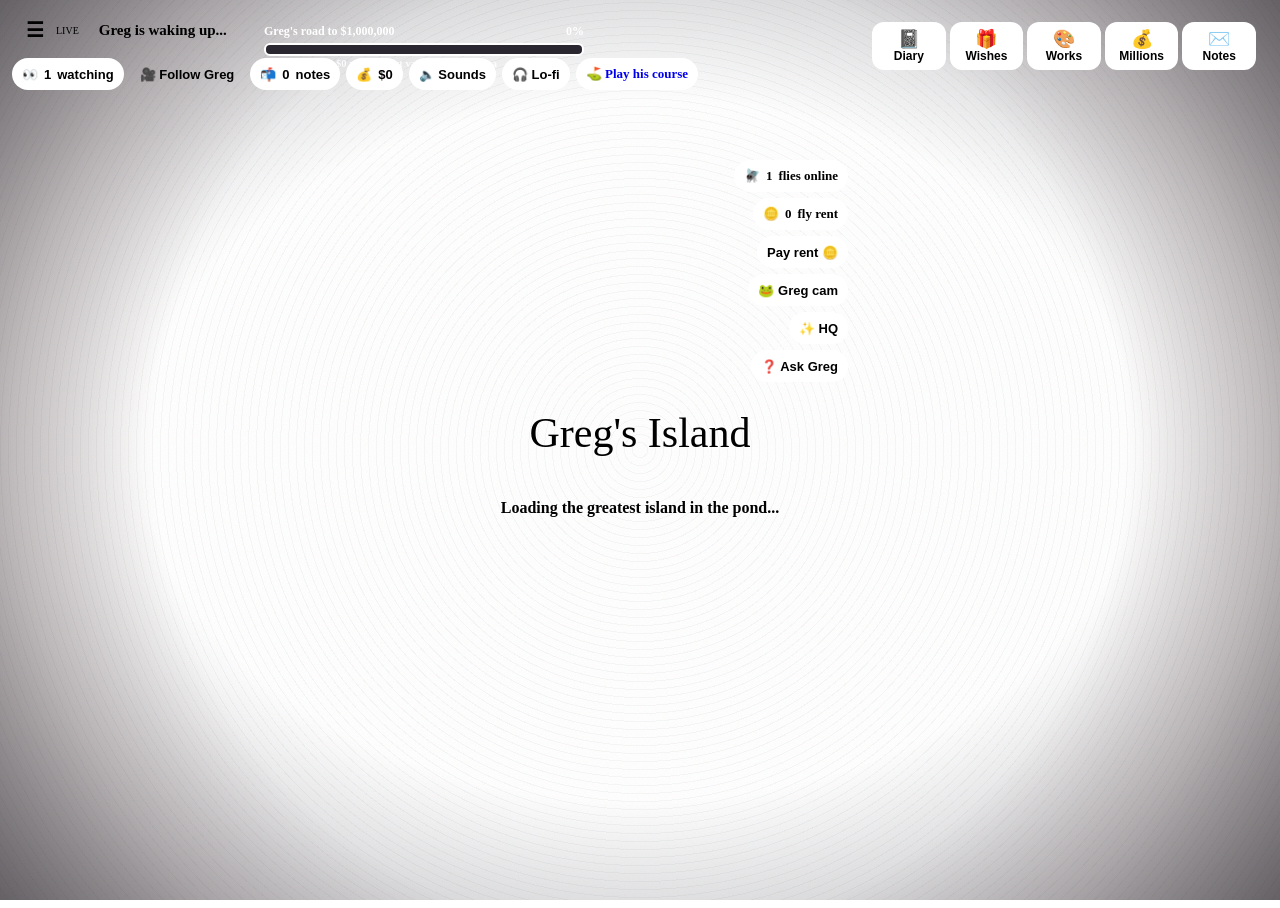
==== fun/index.html @ 67455125 "Greg's world: source moved here (3D world, brain, edge functions), deploy to gregthefrog.fun Co-Auth" ====
<!doctype html>
<html lang="en">
<head>
<meta charset="utf-8">
<meta name="viewport" content="width=device-width,initial-scale=1,viewport-fit=cover,maximum-scale=1">
<title>Greg the Frog, live on Freg Island</title>
<meta name="description" content="Watch Greg the frog live on his 3D comic island. Everyone sees the same Greg in real time.">
<meta name="theme-color" content="#8fe3e6">
<link rel="canonical" href="https://gregthefrog.fun/">
<meta property="og:title" content="Greg the Frog, live"><meta property="og:description" content="Greg is a frog living on Freg Island. Golf, piano, big dreams. Fly in as a fly and watch him live.">
<meta property="og:url" content="https://gregthefrog.fun/"><meta property="og:type" content="website"><meta property="og:image" content="https://gregthefrog.fun/assets/og-greg.jpg"><meta name="twitter:image" content="https://gregthefrog.fun/assets/og-greg.jpg"><meta property="og:image:width" content="1200"><meta property="og:image:height" content="630">
<meta name="twitter:card" content="summary_large_image"><meta name="twitter:site" content="@gregthefrogfun"><meta name="twitter:creator" content="@gregthefrogfun">
<link rel="icon" href="data:image/svg+xml,%3Csvg xmlns='http://www.w3.org/2000/svg' viewBox='0 0 100 100'%3E%3Ctext y='.9em' font-size='90'%3E🐸%3C/text%3E%3C/svg%3E">
<link rel="preconnect" href="https://fonts.googleapis.com"><link rel="preconnect" href="https://fonts.gstatic.com" crossorigin>
<link href="https://fonts.googleapis.com/css2?family=Bangers&family=Nunito:wght@600;800;900&display=swap" rel="stylesheet">
<link rel="stylesheet" href="/comic.css">
<script type="importmap">{"imports":{"three":"https://cdn.jsdelivr.net/npm/three@0.170.0/build/three.module.js","three/addons/":"https://cdn.jsdelivr.net/npm/three@0.170.0/examples/jsm/"}}</script>
<style>
  html, body { height: 100%; overflow: hidden; overscroll-behavior: none; }
  #c { position: fixed; inset: 0; width: 100%; height: 100%; display: block; touch-action: none; }
  .top { position: fixed; left: 0; right: 0; top: 0; padding: max(10px, env(safe-area-inset-top)) 12px 0; display: flex; flex-direction: column; gap: 8px; pointer-events: none; z-index: 5; }
  .top > * { pointer-events: auto; }
  .status { display: flex; align-items: center; gap: 10px; padding: 8px 12px; background: var(--paper2); max-width: 640px; }
  .status .txt { font-weight: 900; font-size: 15px; line-height: 1.25; flex: 1; min-width: 0; }
  .chips { display: flex; gap: 6px; overflow-x: auto; scrollbar-width: none; padding-bottom: 4px; }
  .chips::-webkit-scrollbar { display: none; }
  .chip { flex: none; display: inline-flex; align-items: center; gap: 6px; height: 32px; padding: 0 10px; background: #fff; border: 2.5px solid var(--ink); border-radius: 999px; box-shadow: 2px 2px 0 var(--ink); font-size: 13px; font-weight: 900; cursor: pointer; white-space: nowrap; }
  .chip[aria-pressed="true"] { background: var(--lime); }
  .needs { display: grid; grid-template-columns: repeat(5, minmax(0, 1fr)); gap: 6px; padding: 8px 10px; max-width: 640px; }
  .need { font-size: 10.5px; font-weight: 900; text-transform: uppercase; letter-spacing: .03em; }
  .bar { height: 9px; border: 2px solid var(--ink); border-radius: 6px; background: #fff; overflow: hidden; margin-top: 3px; }
  .bar i { display: block; height: 100%; background: var(--frog); transition: width .6s ease; }
  .bar i.low { background: var(--red); } .bar i.mid { background: var(--orange); }
  #say { position: fixed; z-index: 4; transform: translate(-50%, -100%); width: max-content; max-width: min(250px, 66vw); font-size: 14px; pointer-events: none; transition: opacity .3s; }
  #say.hide { opacity: 0; }
  /* bottom sheet */
  .sheet { position: fixed; left: 0; right: 0; bottom: 0; z-index: 6; display: flex; flex-direction: column; max-height: 72dvh; transform: translateY(calc(100% - 82px - env(safe-area-inset-bottom))); transition: transform .32s cubic-bezier(.2,.8,.2,1); border-radius: 18px 18px 0 0; border-bottom: 0; }
  .sheet.open { transform: translateY(0); }
  .tabs { display: flex; gap: 4px; padding: 6px 8px 8px; border-bottom: 3px solid var(--ink); background: var(--paper); }
  .sheet .body { padding-bottom: calc(20px + env(safe-area-inset-bottom)); }
  .tab { flex: 1; min-height: 48px; border: 2.5px solid var(--ink); border-radius: 12px; background: #fff; font-weight: 900; font-size: 12px; display: flex; flex-direction: column; align-items: center; justify-content: center; gap: 1px; cursor: pointer; padding: 2px; }
  .tab b { font-size: 18px; line-height: 1; }
  .tab[aria-selected="true"] { background: var(--lime); box-shadow: 2px 2px 0 var(--ink); }
  .body { overflow-y: auto; padding: 12px 14px 20px; flex: 1; -webkit-overflow-scrolling: touch; }
  @media (min-width: 900px) {
    .sheet { left: auto; right: 16px; top: 16px; bottom: 16px; width: 400px; max-height: none; transform: none; border-radius: 18px; border-bottom: 3px solid var(--ink); }
    .top { right: 432px; }
    .grab { display: none; }
  }
  .grab { width: 44px; height: 5px; border-radius: 3px; background: var(--ink); opacity: .35; margin: 6px auto 0; }
  .sec { margin: 4px 0 16px; } .sec > h3 { font-family: var(--font-head); font-size: 22px; letter-spacing: .04em; margin: 0 0 8px; font-weight: 400; }
  .entry { padding: 10px 12px; background: #fff; border: 2.5px solid var(--ink); border-radius: 12px; margin-bottom: 8px; }
  .entry .meta { display: flex; gap: 6px; align-items: center; font-size: 11px; color: var(--muted); font-weight: 800; margin-bottom: 4px; flex-wrap: wrap; }
  .entry p { margin: 0; font-weight: 700; line-height: 1.4; }
  .entry.say { background: #fff; } .entry.think { background: #f2f0ff; } .entry.opinion { background: #fff3e6; } .entry.diary { background: var(--paper); }
  .row { display: flex; align-items: center; gap: 10px; }
  .grid { display: grid; grid-template-columns: repeat(2, minmax(0, 1fr)); gap: 10px; }
  .work { background: #fff; border: 2.5px solid var(--ink); border-radius: 12px; overflow: hidden; display: flex; flex-direction: column; }
  .work img { width: 100%; aspect-ratio: 1; object-fit: cover; display: block; border-bottom: 2.5px solid var(--ink); background: var(--paper2); }
  .work .in { padding: 8px 10px; display: flex; flex-direction: column; gap: 4px; }
  .work .t { font-weight: 900; font-size: 14px; line-height: 1.2; }
  .seg { display: flex; gap: 6px; margin-bottom: 12px; }
  .seg button { flex: 1; min-height: 38px; border: 2.5px solid var(--ink); border-radius: 10px; background: #fff; font-weight: 900; font-size: 13px; cursor: pointer; }
  .seg button[aria-pressed="true"] { background: var(--orange); }
  .million { padding: 12px; background: var(--ink); color: #fff; border-radius: 14px; border: 3px solid var(--ink); }
  .million .big { font-family: var(--font-head); font-size: 40px; color: var(--lime); letter-spacing: .03em; }
  .million .track { height: 16px; border: 2.5px solid #fff; border-radius: 9px; overflow: hidden; margin: 8px 0 4px; background: #2a2730; }
  .million .track i { display: block; height: 100%; background: repeating-linear-gradient(45deg, var(--lime) 0 10px, #9ad13a 10px 20px); min-width: 6px; }
  .cards { display: grid; grid-template-columns: repeat(3, minmax(0, 1fr)); gap: 8px; }
  .card { aspect-ratio: 5/7; border: 2.5px solid var(--ink); border-radius: 10px; background: linear-gradient(160deg, #fff6c9, #ffd27a); position: relative; overflow: hidden; display: flex; flex-direction: column; justify-content: flex-end; padding: 6px; }
  .card img { position: absolute; inset: 0; width: 100%; height: 100%; object-fit: cover; }
  .card .cap { position: relative; background: rgba(255,255,255,.92); border: 2px solid var(--ink); border-radius: 7px; padding: 3px 5px; font-size: 10.5px; font-weight: 900; line-height: 1.2; }
  .card.watch { opacity: .8; border-style: dashed; }
  .pnl.up { color: #1f8a2a; } .pnl.down { color: #c0392b; }
  textarea { width: 100%; min-height: 90px; resize: vertical; border: 3px solid var(--ink); border-radius: 12px; padding: 10px 12px; font-weight: 700; background: #fff; }
  .modal { position: fixed; inset: 0; z-index: 20; display: none; align-items: flex-end; justify-content: center; background: rgba(20,18,24,.35); padding: 12px; }
  .modal.show { display: flex; } @media (min-width: 700px) { .modal { align-items: center; } }
  .modal .panel { width: min(440px, 100%); max-height: 80dvh; overflow-y: auto; padding: 16px; position: relative; animation: pop .22s cubic-bezier(.2,1.4,.4,1); }
  @keyframes pop { from { transform: scale(.85); opacity: 0; } }
  .modal h2 { font-family: var(--font-head); font-size: 32px; letter-spacing: .04em; margin: 0 0 10px; font-weight: 400; }
  .close { position: absolute; top: 8px; right: 8px; width: 40px; height: 40px; border: 2.5px solid var(--ink); border-radius: 10px; background: #fff; font-weight: 900; font-size: 18px; cursor: pointer; }
  .toast { position: fixed; left: 50%; top: 40%; transform: translateX(-50%); z-index: 30; padding: 10px 16px; display: none; font-weight: 900; }
  .toast.show { display: block; animation: pop .2s; }
  #loading { position: fixed; inset: 0; z-index: 40; display: grid; place-items: center; background: var(--sky); transition: opacity .5s; }
  #loading.done { opacity: 0; pointer-events: none; }
  #loading .h { font-size: 42px; }
  .back { text-decoration: none; }
  .empty { padding: 14px; text-align: center; color: var(--muted); font-weight: 800; }
  .wish .row { justify-content: space-between; }
  .song { display: flex; align-items: center; gap: 10px; padding: 8px; background: #fff; border: 2.5px solid var(--ink); border-radius: 12px; margin-bottom: 8px; }
  .song .play { width: 44px; height: 44px; flex: none; border-radius: 50%; border: 2.5px solid var(--ink); background: var(--lime); font-size: 16px; cursor: pointer; font-weight: 900; }
  .song img { width: 44px; height: 44px; border-radius: 8px; border: 2px solid var(--ink); object-fit: cover; }
  .disc { font-size: 11.5px; color: var(--muted); font-weight: 700; line-height: 1.4; margin-top: 8px; }
  code { font-size: 12px; }
  .meter { position: fixed; left: 50%; transform: translateX(-50%); top: calc(max(10px, env(safe-area-inset-top)) + 196px); z-index: 4; width: min(320px, 72vw); padding: 6px 10px; text-decoration: none; background: var(--ink); color: #fff; }
  .meter .mt { display: flex; justify-content: space-between; font-size: 12px; gap: 8px; } .meter .mt span { color: var(--lime); font-weight: 900; }
  .meter .mbar { height: 9px; border: 2px solid #fff; border-radius: 6px; overflow: hidden; margin: 4px 0 2px; background: #2a2730; }
  .meter .mbar i { display: block; height: 100%; width: 0.3%; min-width: 4px; background: repeating-linear-gradient(45deg, var(--lime) 0 8px, #9ad13a 8px 16px); transition: width 1.2s ease; }
  .meter .ms { font-size: 10.5px; opacity: .85; font-weight: 700; }
  @media (min-width: 900px) { .meter { left: calc(50% - 216px); top: 18px; } }
  body::after { content: ""; position: fixed; inset: 0; pointer-events: none; z-index: 3; background: radial-gradient(ellipse at center, transparent 55%, rgba(10,8,20,.35) 100%), url("data:image/svg+xml,%3Csvg xmlns='http://www.w3.org/2000/svg' width='120' height='120'%3E%3Cfilter id='n'%3E%3CfeTurbulence type='fractalNoise' baseFrequency='.9' numOctaves='2'/%3E%3C/filter%3E%3Crect width='120' height='120' filter='url(%23n)' opacity='.07'/%3E%3C/svg%3E"); }
  body.lowq::after { display: none; }
  .flyhud { position: fixed; right: 10px; top: calc(max(10px, env(safe-area-inset-top)) + 150px); z-index: 5; display: flex; flex-direction: column; align-items: flex-end; gap: 6px; }
  .flyui { position: fixed; left: 0; right: 0; bottom: calc(96px + env(safe-area-inset-bottom)); z-index: 5; pointer-events: none; display: flex; justify-content: space-between; padding: 0 16px; }
  .flyui > * { pointer-events: auto; }
  .horizon { width: 74px; height: 74px; border-radius: 50%; border: 3px solid var(--ink); background: linear-gradient(#8fe3e6 50%, #6cc04a 50%); overflow: hidden; position: relative; box-shadow: 2px 2px 0 var(--ink); }
  .horizon i { position: absolute; left: -10%; right: -10%; top: 50%; height: 3px; background: #141218; transform-origin: 50% 50%; }
  .horizon::after { content: ""; position: absolute; left: 50%; top: 50%; width: 10px; height: 10px; margin: -5px; border-radius: 50%; background: #ff5a4a; border: 2px solid #141218; }
  .alt { width: 14px; height: 74px; border: 3px solid var(--ink); border-radius: 8px; background: #fff; display: flex; align-items: flex-end; overflow: hidden; margin-left: 6px; } .alt i { display: block; width: 100%; background: var(--lime); }
  .flyui > .horizon, .flyui > .alt { align-self: flex-end; }
  .horizon.warn { border-color: #ff5a4a; animation: pulse .5s infinite; } .horizon.dead { opacity: .3; }
  .ud button { width: auto; min-width: 56px; padding: 0 10px; font-size: 14px; }
  body:not(.lowq)::before { content: ""; position: fixed; inset: 0; pointer-events: none; z-index: 3; background: radial-gradient(circle at 50% 50%, transparent 62%, rgba(40,10,10,.18) 80%, rgba(20,8,8,.45) 100%), repeating-radial-gradient(circle at 50% 50%, transparent 0 7px, rgba(0,0,0,.03) 7px 8px); }
  .joy { width: 112px; height: 112px; border-radius: 50%; background: rgba(255,255,255,.35); border: 3px solid var(--ink); display: grid; place-items: center; touch-action: none; }
  .joy .knob { width: 52px; height: 52px; border-radius: 50%; background: var(--lime); border: 3px solid var(--ink); box-shadow: 2px 2px 0 var(--ink); }
  .ud { display: flex; flex-direction: column; gap: 10px; justify-content: flex-end; }
  .ud button { width: 56px; height: 56px; border-radius: 14px; border: 3px solid var(--ink); background: #fff; box-shadow: 3px 3px 0 var(--ink); font-size: 20px; font-weight: 900; touch-action: none; }
  @media (min-width: 900px) { .flyui { right: 432px; bottom: 24px; } .flyhud { right: 432px; top: 160px; } }
  @media (hover: hover) and (pointer: fine) { .joy { opacity: .7; } }
  .rentpop { position: fixed; left: 50%; top: 45%; transform: translate(-50%, 0); z-index: 6; font-weight: 900; font-size: 22px; color: #141218; background: var(--lime); border: 3px solid var(--ink); border-radius: 999px; padding: 6px 14px; opacity: 0; pointer-events: none; }
  .rentpop.show { animation: rentup 1.8s ease-out; }
  @keyframes rentup { 0% { opacity: 0; transform: translate(-50%, 10px); } 15% { opacity: 1; } 100% { opacity: 0; transform: translate(-50%, -60px); } }

  /* flight HUD (hud.js) */
  .ghud { position: fixed; inset: 0; pointer-events: none; z-index: 5; }
  .ghud > * { pointer-events: auto; }
  kbd { display: inline-flex; align-items: center; justify-content: center; min-width: 26px; height: 26px; padding: 0 6px; border: 2.5px solid var(--ink); border-bottom-width: 4px; border-radius: 7px; background: #fff; font: 900 12px system-ui, sans-serif; color: #141218; }
  kbd.glow { background: #1d3b2a; color: #c9ff8a; border-color: #0d1f15; box-shadow: 0 0 12px #9cff6b, inset 0 0 6px rgba(156,255,107,.6); text-shadow: 0 0 6px #9cff6b; }
  .gcard { position: fixed; right: 16px; bottom: 16px; width: 340px; background: rgba(255,250,236,.94); border: 3px solid var(--ink); border-radius: 14px; box-shadow: 3px 3px 0 var(--ink); padding: 8px 10px; font-size: 12px; font-weight: 800; }
  .gcard header { display: flex; justify-content: space-between; align-items: center; margin-bottom: 4px; } .gcard header b { font-size: 14px; }
  .gcard .gx { border: 2px solid var(--ink); border-radius: 7px; background: #fff; font-weight: 900; width: 26px; height: 24px; cursor: pointer; }
  .gcard.closed .grows { display: none; } .gcard.closed { width: auto; }
  .grows { display: grid; grid-template-columns: repeat(2, minmax(0, 1fr)); gap: 3px 10px; } .gcard kbd { min-width: 22px; height: 21px; font-size: 10.5px; padding: 0 4px; border-bottom-width: 3px; } .gcard .grow span { font-size: 10.5px; } .grow { display: flex; align-items: center; gap: 4px; } .grow span { margin-left: auto; color: #3a3340; } .grow i { font-style: normal; color: #777; }
  .grow.on kbd { background: var(--lime); transform: translateY(1px); }
  .grows.big { grid-template-columns: repeat(2, minmax(0, 1fr)); gap: 6px 14px; font-weight: 800; }
  .gprompt { position: fixed; left: 50%; bottom: 120px; transform: translateX(-50%); display: flex; gap: 10px; align-items: center; padding: 8px 14px 8px 8px; background: rgba(20,18,24,.78); color: #fff; border-radius: 999px; font-weight: 900; font-size: 15px; pointer-events: none; }
  .ghint { position: fixed; left: 50%; bottom: 172px; transform: translateX(-50%); display: flex; gap: 10px; align-items: center; padding: 8px 16px 8px 8px; background: rgba(255,250,236,.95); border: 3px solid var(--ink); border-radius: 999px; font-weight: 900; font-size: 14px; pointer-events: none; white-space: nowrap; }
  .glock { position: fixed; left: 50%; bottom: 24px; transform: translateX(-50%); padding: 6px 14px; background: rgba(20,18,24,.7); color: #fff; border-radius: 999px; font-weight: 800; font-size: 13px; pointer-events: none; }
  .gind { position: fixed; left: 16px; bottom: 16px; display: flex; gap: 4px; pointer-events: none; } .gind i { font-style: normal; font-size: 10px; font-weight: 900; padding: 3px 6px; border: 2px solid var(--ink); border-radius: 6px; background: rgba(255,255,255,.7); color: #777; } .gind i.on { background: var(--lime); color: #141218; }
  .gdisc { position: fixed; left: 50%; top: 30%; transform: translateX(-50%); padding: 8px 16px; background: var(--lime); border: 3px solid var(--ink); border-radius: 999px; font-weight: 900; pointer-events: none; }
  .hide { display: none !important; }
  .gstam { position: fixed; left: 16px; bottom: 44px; width: 120px; height: 10px; border: 2px solid var(--ink); border-radius: 6px; background: rgba(255,255,255,.7); overflow: hidden; pointer-events: none; } .gstam i { display: block; height: 100%; background: #4ab8ff; } .gstam.low i { background: #ff5a4a; }
  .gwarn { position: fixed; left: 50%; top: 22%; transform: translateX(-50%); font: 900 30px system-ui; color: #ff3a2a; text-shadow: 2px 2px 0 #141218; pointer-events: none; }
  .gsplat { position: fixed; left: 16px; bottom: 62px; padding: 3px 8px; border: 2px solid var(--ink); border-radius: 999px; background: rgba(255,255,255,.85); font-size: 11px; font-weight: 900; pointer-events: none; }
  @media (max-width: 899px) { .gstam { bottom: 248px; } .gsplat { bottom: 264px; } }
  @media (max-height: 500px) { .gstam, .gsplat { display: none; } }
  .gspeed { position: fixed; inset: 0; pointer-events: none; z-index: 3; opacity: 0; transition: opacity .2s; background: repeating-conic-gradient(from 0deg at 50% 50%, rgba(255,255,255,.0) 0deg 5deg, rgba(255,255,255,.35) 5deg 5.6deg); -webkit-mask: radial-gradient(circle at 50% 50%, transparent 38%, #000 75%); mask: radial-gradient(circle at 50% 50%, transparent 38%, #000 75%); }
  .smudge { position: fixed; inset: 0; pointer-events: none; z-index: 3; opacity: 0; background: radial-gradient(ellipse 40% 30% at 42% 38%, rgba(120,100,80,.35), transparent 70%); backdrop-filter: blur(2px); }
  .gjoy { position: fixed; left: 18px; bottom: calc(100px + env(safe-area-inset-bottom)); width: 110px; height: 110px; border-radius: 50%; border: 3px solid var(--ink); background: rgba(255,255,255,.35); touch-action: none; }
  .gjoy i { position: absolute; left: 50%; top: 50%; width: 46px; height: 46px; margin: -23px; border-radius: 50%; background: #fff; border: 3px solid var(--ink); }
  .gbtns { position: fixed; right: 12px; bottom: calc(100px + env(safe-area-inset-bottom)); display: grid; grid-template-columns: repeat(4, 48px); gap: 6px; touch-action: none; }
  .gbtns button { height: 44px; border: 2.5px solid var(--ink); border-radius: 12px; background: rgba(255,255,255,.9); font-weight: 900; font-size: 12px; }
  .gmap { position: fixed; inset: 0; z-index: 8; display: flex; flex-direction: column; align-items: center; justify-content: center; background: rgba(20,18,24,.55); color: #fff; font-weight: 800; }
  .gmap canvas { width: min(86vw, 70vh); height: auto; border: 4px solid var(--ink); border-radius: 50%; background: #8fe3e6; }
  @media (min-width: 900px) { .gcard { right: 432px; } .gprompt, .ghint, .glock, .gdisc { left: calc((100vw - 432px) / 2); } }
  @media (max-width: 899px) { .gcard:not(.closed) { left: 50%; right: auto; top: 50%; bottom: auto; transform: translate(-50%, -50%); z-index: 9; } .gcard.closed { display: none; } .gprompt { bottom: 200px; } .ghint { bottom: 250px; font-size: 12px; } .gind { bottom: 220px; } }
  @media (max-height: 500px) { .gjoy { bottom: 88px; width: 90px; height: 90px; } .gbtns { bottom: 88px; grid-template-columns: repeat(8, 40px); } .gprompt { bottom: 146px; } .ghint { bottom: 190px; } .gind { display: none; } }
</style>
</head>
<body>
<canvas id="c" aria-label="Greg's 3D island"></canvas>
<div id="loading"><div style="text-align:center"><p class="h">Greg's Island</p><p style="font-weight:800">Loading the greatest island in the pond...</p></div></div>

<div class="top">
  <div class="status panel"><button id="menuBtn" class="back" aria-label="Menu" style="font-weight:900;font-size:20px;background:none;border:0;cursor:pointer;padding:0 2px">☰</button><span class="badge live" style="font-size:10px">LIVE</span><span class="livedot" title="Live"></span><span class="txt" id="status">Greg is waking up...</span></div>
  <div class="chips">
    <button class="chip" id="chipViewers" title="People watching right now">👀 <span id="viewers">1</span> watching</button>
    <button class="chip" id="chipFollow" aria-pressed="true">🎥 Follow Greg</button>
    <button class="chip" id="chipMail">📬 <span id="mailN">0</span> notes</button>
    <button class="chip" id="chipWorth">💰 <span id="worthChip">$0</span></button>
    <button class="chip" id="chipSound" aria-pressed="false">🔈 Sounds</button>
    <button class="chip" id="chipLofi" aria-pressed="false">🎧 Lo-fi</button>
    <a class="chip" href="/golf/" style="text-decoration:none">⛳ Play his course</a>
  </div>
  <div class="needs panel" id="needs"></div>
</div>
<div id="say" class="bubble hide"></div>
<a class="meter panel" id="meter" href="https://solscan.io/account/CNAg1pWXsyakdDr2XfVQqDWkdzY9mQpbYBTBxgc1oppf" target="_blank" rel="noopener" title="wallet value, live on Solana">
  <div class="mt"><b>Greg's road to $1,000,000</b><span id="mPct">0%</span></div>
  <div class="mbar"><i id="mFill"></i></div>
  <div class="ms" id="mLine">SOL $0 + cards $0 = $0 · wallet value, live on Solana</div>
</a>
<div class="flyhud"><span class="chip" style="pointer-events:none">🪰 <b id="online">1</b> flies online</span><span class="chip" style="pointer-events:none">🪙 <b id="flyRent">0</b> fly rent</span><button class="chip" id="payBtn">Pay rent 🪙</button><button class="chip" id="camBtn">🐸 Greg cam</button><button class="chip" id="lqBtn">✨ HQ</button><button class="chip" id="askBtn">❓ Ask Greg</button></div>
<div id="rentPop" class="rentpop">+1 🪙 rent</div>

<section class="sheet panel" id="sheet" aria-label="Greg's stuff">
  <div class="grab"></div>
  <nav class="tabs" role="tablist">
    <button class="tab" role="tab" data-tab="feed"><b>📓</b>Diary</button>
    <button class="tab" role="tab" data-tab="wishes"><b>🎁</b>Wishes</button>
    <button class="tab" role="tab" data-tab="works"><b>🎨</b>Works</button>
    <button class="tab" role="tab" data-tab="money"><b>💰</b>Millions</button>
    <button class="tab" role="tab" data-tab="mail"><b>✉️</b>Notes</button>
  </nav>
  <div class="body" id="body"></div>
</section>

<div class="modal" id="modal" role="dialog" aria-modal="true"><div class="panel halftone" style="background-color:var(--paper)"><button class="close" id="mclose" aria-label="Close">✕</button><div id="mbody"></div></div></div>
<div class="toast panel" id="toast"></div>
<div class="modal" id="menu"><div class="panel halftone" style="background-color:var(--paper);padding:16px;width:min(380px,100%);max-height:86dvh;overflow-y:auto">
  <h2 style="font-family:var(--font-head);font-weight:400;font-size:32px;margin:0 0 10px">Greg the Frog</h2>
  <p style="font-weight:700;margin:0 0 12px">An AI frog living on his own island. Everyone watching sees the same Greg, live.</p>
  <div style="display:grid;gap:8px">
    <a class="btn" href="https://x.com/gregthefrogfun" target="_blank" rel="noopener">Follow @gregthefrogfun on X</a>
    <a class="btn alt" href="/golf/">⛳ Play his golf course</a>
    <a class="btn alt" href="/journal/">📓 Greg's Journal</a>
    <a class="btn alt" href="/legal/">Contact, privacy, terms</a>
  </div>
  <h3 style="font-family:var(--font-head);font-weight:400;font-size:22px;margin:14px 0 6px">Greg's wallet</h3>
  <div class="entry" style="padding:8px;border:2.5px solid var(--ink);border-radius:12px;background:#fff"><code id="wAddr" style="word-break:break-all;font-size:11px">CNAg1pWXsyakdDr2XfVQqDWkdzY9mQpbYBTBxgc1oppf</code>
    <div class="row" style="display:flex;gap:6px;margin-top:6px;flex-wrap:wrap"><button class="btn small alt" id="wCopy">Copy</button><a class="btn small alt" href="https://solscan.io/account/CNAg1pWXsyakdDr2XfVQqDWkdzY9mQpbYBTBxgc1oppf" target="_blank" rel="noopener">Solscan</a><span id="wBal" style="font-weight:900;align-self:center">… SOL</span></div></div>
  <h3 style="font-family:var(--font-head);font-weight:400;font-size:22px;margin:14px 0 6px">Pay rent in SOL (optional)</h3>
  <div style="display:flex;gap:6px"><button class="btn small" data-sol="0.01">0.01</button><button class="btn small" data-sol="0.05">0.05</button><button class="btn small" data-sol="0.1">0.1 SOL</button></div>
  <p class="disc" style="font-size:11.5px;color:var(--muted);font-weight:700;margin:6px 0 0">A tip or rent for a virtual frog, sent from your own wallet (Phantom or Solflare). Optional. No returns, no rewards, not an investment. The free in-game "Pay rent" button works just as well for Greg's feelings.</p>
  <h3 style="font-family:var(--font-head);font-weight:400;font-size:22px;margin:14px 0 6px">Card binder</h3>
  <div id="binder" style="display:grid;grid-template-columns:repeat(3,1fr);gap:6px"></div>
  <p class="disc" style="font-size:12px;color:var(--muted);font-weight:700;margin-top:12px">Welcome to Freg Island. Nothing here is financial advice.</p>
</div></div>

<script type="module" src="/js/ui.js"></script>
</body>
</html>
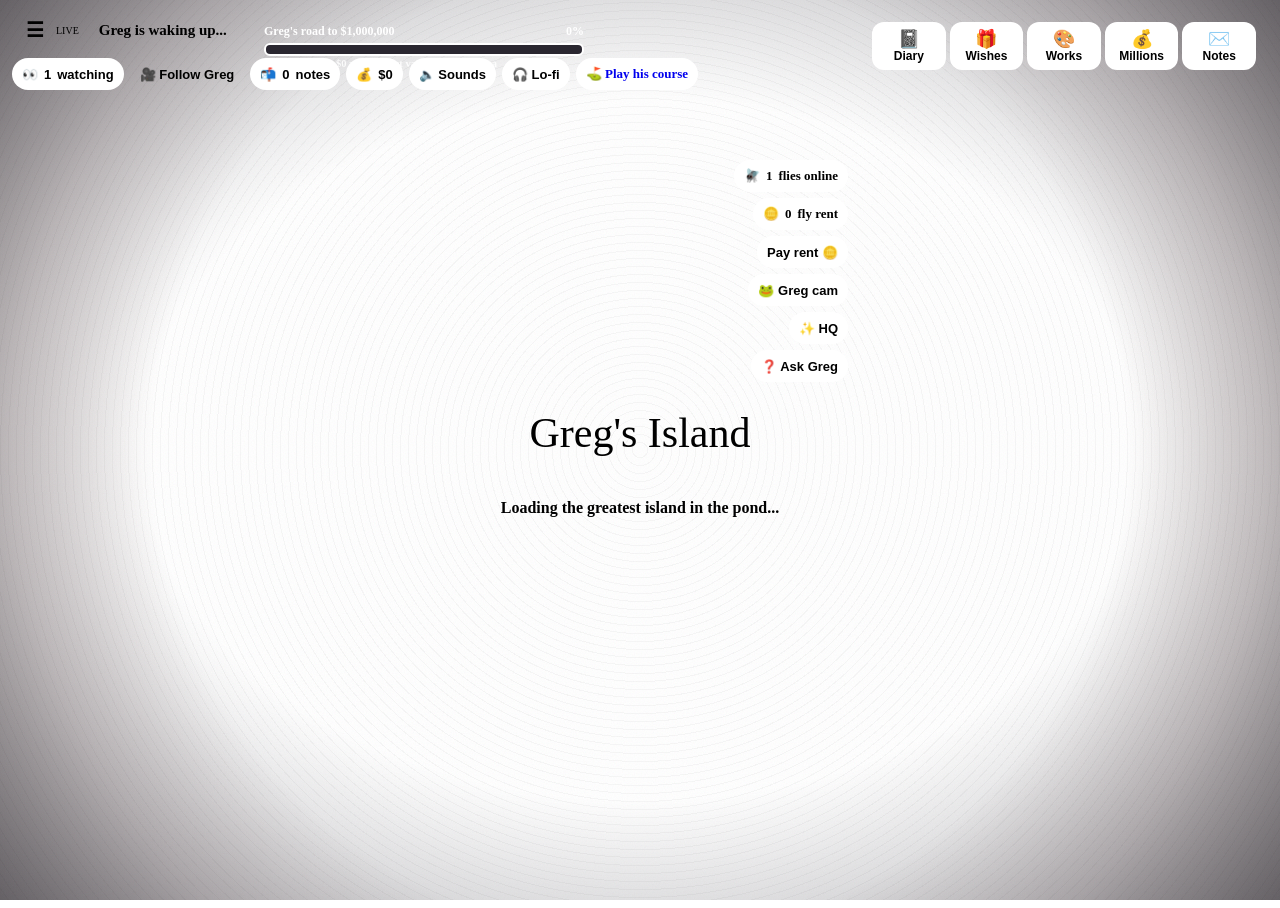
==== commit 037ac79b: "Greg: How to fly overlay (H or ?), hourly schedule with minimap and countdown, greg-github create-on" ====
--- a/fun/index.html
+++ b/fun/index.html
@@ -139,6 +139,31 @@
   .gind { position: fixed; left: 16px; bottom: 16px; display: flex; gap: 4px; pointer-events: none; } .gind i { font-style: normal; font-size: 10px; font-weight: 900; padding: 3px 6px; border: 2px solid var(--ink); border-radius: 6px; background: rgba(255,255,255,.7); color: #777; } .gind i.on { background: var(--lime); color: #141218; }
   .gdisc { position: fixed; left: 50%; top: 30%; transform: translateX(-50%); padding: 8px 16px; background: var(--lime); border: 3px solid var(--ink); border-radius: 999px; font-weight: 900; pointer-events: none; }
   .hide { display: none !important; }
+  .ghow { position: fixed; inset: 0; z-index: 20; display: none; align-items: center; justify-content: center; background: rgba(20,18,24,.6); padding: 16px; }
+  .ghow.show { display: flex; }
+  .ghow-in { width: min(760px, 100%); max-height: 92dvh; overflow-y: auto; background: #fffaec; border: 4px solid var(--ink); border-radius: 22px; box-shadow: 5px 5px 0 var(--ink); padding: 18px 20px; text-align: center; }
+  .ghow h2 { font-family: var(--font-head); font-weight: 400; font-size: 34px; margin: 0; } .ghow .sub { margin: 4px 0 12px; font-weight: 800; color: #3a3340; } .ghow .small { font-size: 12px; margin-top: 10px; }
+  .ghow ol { list-style: none; padding: 0; margin: 0; display: grid; grid-template-columns: repeat(3, minmax(0, 1fr)); gap: 10px; }
+  .ghow li { background: #fff; border: 3px solid var(--ink); border-radius: 14px; padding: 10px; display: flex; flex-direction: column; gap: 4px; align-items: center; font-weight: 700; font-size: 13px; }
+  .ghow li b { font-size: 16px; font-weight: 900; }
+  .ghow .demo { height: 64px; display: flex; gap: 6px; align-items: center; justify-content: center; position: relative; }
+  kbd.big { min-width: 48px; height: 44px; font-size: 16px; border-bottom-width: 6px; border-radius: 10px; animation: kpress 1.6s infinite; }
+  .ghow .demo kbd.big:nth-child(2) { animation-delay: .8s; }
+  @keyframes kpress { 0%, 60%, 100% { transform: none; border-bottom-width: 6px; } 70% { transform: translateY(3px); border-bottom-width: 3px; background: var(--lime); } }
+  .ghow .fx { position: absolute; right: 6px; top: 6px; font-size: 20px; }
+  .ghow .d-move .fx::after { content: "🪰"; display: inline-block; animation: fmove 1.6s infinite; } @keyframes fmove { 0%,100% { transform: translateX(-6px); } 50% { transform: translateX(10px); } }
+  .ghow .d-updown .fx::after { content: "🪰"; display: inline-block; animation: fup 1.6s infinite; } @keyframes fup { 0%,100% { transform: translateY(6px); } 50% { transform: translateY(-10px); } }
+  .ghow .d-rub .fx::after { content: "🙏"; display: inline-block; animation: frub .25s infinite alternate; } @keyframes frub { from { transform: translateX(-2px) rotate(-6deg); } to { transform: translateX(2px) rotate(6deg); } }
+  .ghow .d-land .fx::after { content: "🪰"; display: inline-block; animation: fland 1.6s infinite; } @keyframes fland { 0% { transform: translate(-8px,-12px); } 60%,100% { transform: translate(0,10px); } }
+  .ghow .d-cam .fx::after, .ghow .d-eyes .fx::after { content: "👁"; display: inline-block; animation: fup 2s infinite; }
+  .ghow .d-click .fx::after, .ghow .d-look .fx::after { content: "🖱"; display: inline-block; animation: fmove 2s infinite; }
+  .ghow .gotit { margin-top: 14px; font: 900 18px system-ui; padding: 10px 28px; border: 3px solid var(--ink); border-radius: 999px; background: var(--lime); box-shadow: 3px 3px 0 var(--ink); cursor: pointer; }
+  @media (max-width: 640px) { .ghow ol { grid-template-columns: repeat(2, minmax(0, 1fr)); } .ghow h2 { font-size: 26px; } }
+  .gmini { position: fixed; left: 16px; bottom: 92px; width: 140px; pointer-events: auto; }
+  .gmini canvas { width: 140px; height: 140px; display: block; filter: drop-shadow(2px 2px 0 #141218); }
+  .gsched { margin-top: 6px; background: rgba(255,250,236,.94); border: 2.5px solid var(--ink); border-radius: 10px; padding: 5px 7px; font-size: 10.5px; font-weight: 800; display: flex; flex-direction: column; gap: 1px; } .gsched b { font-size: 11.5px; }
+  @media (max-width: 899px) { .gmini { left: auto; right: 12px; top: 190px; bottom: auto; width: 96px; } .gmini canvas { width: 96px; height: 96px; } .gsched { display: none; } }
+  @media (max-height: 500px) { .gmini { display: none; } }
   .gstam { position: fixed; left: 16px; bottom: 44px; width: 120px; height: 10px; border: 2px solid var(--ink); border-radius: 6px; background: rgba(255,255,255,.7); overflow: hidden; pointer-events: none; } .gstam i { display: block; height: 100%; background: #4ab8ff; } .gstam.low i { background: #ff5a4a; }
   .gwarn { position: fixed; left: 50%; top: 22%; transform: translateX(-50%); font: 900 30px system-ui; color: #ff3a2a; text-shadow: 2px 2px 0 #141218; pointer-events: none; }
   .gsplat { position: fixed; left: 16px; bottom: 62px; padding: 3px 8px; border: 2px solid var(--ink); border-radius: 999px; background: rgba(255,255,255,.85); font-size: 11px; font-weight: 900; pointer-events: none; }
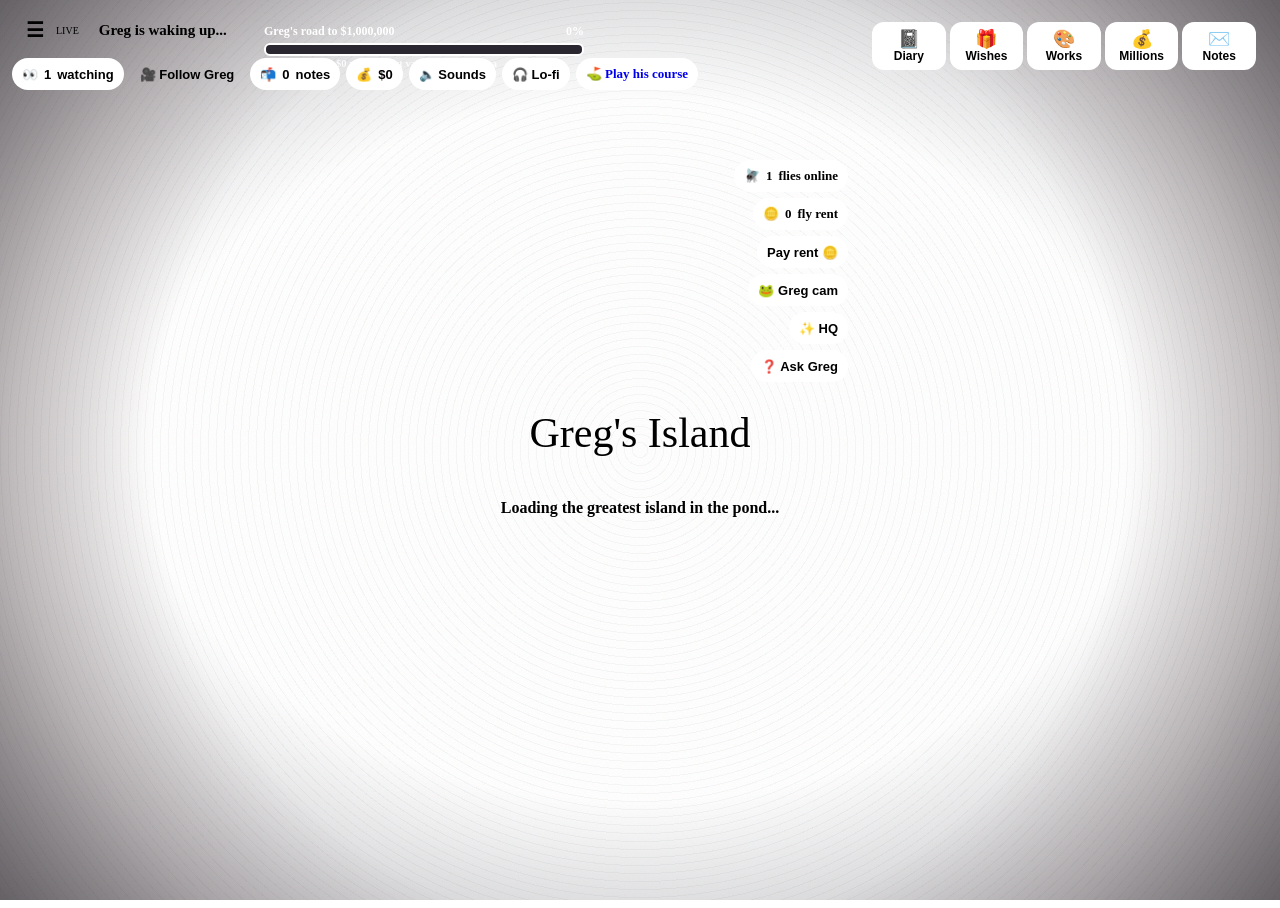
==== commit c379b039: "Batch 1: name your fly, Greg walks at a real pace (0.8 m/s, 1.2 when late, turn in place, speed-matc" ====
--- a/fun/index.html
+++ b/fun/index.html
@@ -139,6 +139,29 @@
   .gind { position: fixed; left: 16px; bottom: 16px; display: flex; gap: 4px; pointer-events: none; } .gind i { font-style: normal; font-size: 10px; font-weight: 900; padding: 3px 6px; border: 2px solid var(--ink); border-radius: 6px; background: rgba(255,255,255,.7); color: #777; } .gind i.on { background: var(--lime); color: #141218; }
   .gdisc { position: fixed; left: 50%; top: 30%; transform: translateX(-50%); padding: 8px 16px; background: var(--lime); border: 3px solid var(--ink); border-radius: 999px; font-weight: 900; pointer-events: none; }
   .hide { display: none !important; }
+  .gname .nrow { display: flex; gap: 8px; } .gname input { flex: 1; font: 800 18px system-ui; padding: 10px 12px; border: 3px solid var(--ink); border-radius: 12px; } .gname .dice { font-size: 22px; border: 3px solid var(--ink); border-radius: 12px; background: #fff; padding: 0 12px; cursor: pointer; } .gname .nerr { color: #c0392b; font-weight: 800; font-size: 13px; min-height: 18px; margin: 6px 0 0; }
+  .gmode { position: fixed; right: 432px; bottom: calc(16px + var(--cardh, 0px)); display: flex; border: 3px solid var(--ink); border-radius: 999px; overflow: hidden; background: #fff; box-shadow: 2px 2px 0 var(--ink); }
+  .gmode button { border: 0; background: #fff; font: 900 12px system-ui; padding: 6px 12px; cursor: pointer; color: #555; } .gmode button.on { background: var(--lime); color: #141218; }
+  .gtip { margin: 0 0 4px; font-size: 11px; color: #3a6a2a; }
+  .ghow .tryskill { margin-top: 4px; border: 2.5px solid var(--ink); border-radius: 999px; background: var(--lime); font: 900 12px system-ui; padding: 4px 12px; cursor: pointer; }
+  @media (max-width: 899px) { .gmode { right: auto; left: 140px; bottom: calc(110px + env(safe-area-inset-bottom)); } .gmode button { padding: 6px 8px; font-size: 11px; } }
+  @media (max-height: 500px) { .gmode { left: 120px; bottom: 96px; } }
+  .gchat { position: fixed; left: 172px; bottom: 16px; width: 330px; z-index: 5; background: rgba(255,250,236,.94); border: 3px solid var(--ink); border-radius: 14px; box-shadow: 3px 3px 0 var(--ink); display: flex; flex-direction: column; font-size: 12.5px; }
+  .gchat.closed { display: none; }
+  .gchat header { display: flex; justify-content: space-between; align-items: center; padding: 4px 8px; border-bottom: 2px solid var(--ink); } .gchat .gx { border: 0; background: none; font: 900 18px system-ui; cursor: pointer; }
+  .gchat .log { max-height: 150px; min-height: 60px; overflow-y: auto; padding: 4px 8px; } .gchat .msg { padding: 2px 0; line-height: 1.3; word-break: break-word; } .gchat .msg.greg span { font-weight: 800; }
+  .gchat .act { font-style: normal; opacity: 0; } .gchat .msg:hover .act { opacity: 1; } .gchat .act button { border: 0; background: none; cursor: pointer; font-size: 12px; padding: 0 2px; }
+  .gchat form { display: flex; gap: 6px; padding: 6px; border-top: 2px solid var(--ink); } .gchat input { flex: 1; min-width: 0; font: 700 13px system-ui; padding: 6px 8px; border: 2px solid var(--ink); border-radius: 8px; } .gchat form button { border: 2px solid var(--ink); border-radius: 8px; background: var(--lime); font-weight: 900; cursor: pointer; }
+  .gchatbtn { position: fixed; left: 172px; bottom: 16px; z-index: 5; width: 44px; height: 44px; border: 3px solid var(--ink); border-radius: 50%; background: #fff; font-size: 20px; cursor: pointer; display: none; }
+  .gchat.closed ~ .gchatbtn, body:has(.gchat.closed) .gchatbtn { display: block; } .gchatbtn.ping { background: var(--lime); }
+  @media (min-width: 900px) { .gind { left: 520px; } }
+  @media (max-width: 899px) { .gchat { left: 8px; right: 8px; width: auto; top: 170px; bottom: auto; z-index: 9; } .gchatbtn { left: auto; right: 12px; bottom: auto; top: 300px; } }
+  body.shielded::after { box-shadow: inset 0 0 60px 10px rgba(156,255,107,.35); transition: box-shadow .3s; }
+  .modal { transition: opacity .18s ease; } .modal .panel { transition: transform .18s ease; } .modal:not(.show) .panel { transform: translateY(8px) scale(.98); }
+  #menu .panel { position: relative; } .mx { position: absolute; right: 10px; top: 8px; border: 2.5px solid var(--ink); border-radius: 10px; background: #fff; font: 900 20px system-ui; width: 36px; height: 34px; cursor: pointer; }
+  .mlist { display: grid; gap: 6px; } .mlist > button, .mlist > a { display: flex; align-items: center; gap: 6px; min-height: 44px; padding: 0 12px; border: 2.5px solid var(--ink); border-radius: 12px; background: #fff; font: 800 15px system-ui; color: #141218; text-decoration: none; text-align: left; cursor: pointer; } .mlist > button:first-child { background: var(--lime); } .mlist b { margin-left: auto; }
+  .mlinks { display: flex; gap: 6px; flex-wrap: wrap; } .mlinks a { flex: 1; min-height: 40px; display: flex; align-items: center; justify-content: center; border: 2.5px solid var(--ink); border-radius: 12px; background: #fff; font: 800 13px system-ui; color: #141218; text-decoration: none; white-space: nowrap; padding: 0 8px; }
+  .gskill { margin-left: auto; margin-right: 6px; border: 2px solid var(--ink); border-radius: 999px; background: var(--lime); font: 900 11px system-ui; padding: 3px 9px; cursor: pointer; }
   .ghow { position: fixed; inset: 0; z-index: 20; display: none; align-items: center; justify-content: center; background: rgba(20,18,24,.6); padding: 16px; }
   .ghow.show { display: flex; }
   .ghow-in { width: min(760px, 100%); max-height: 92dvh; overflow-y: auto; background: #fffaec; border: 4px solid var(--ink); border-radius: 22px; box-shadow: 5px 5px 0 var(--ink); padding: 18px 20px; text-align: center; }
@@ -225,12 +248,22 @@
 <div class="modal" id="menu"><div class="panel halftone" style="background-color:var(--paper);padding:16px;width:min(380px,100%);max-height:86dvh;overflow-y:auto">
   <h2 style="font-family:var(--font-head);font-weight:400;font-size:32px;margin:0 0 10px">Greg the Frog</h2>
   <p style="font-weight:700;margin:0 0 12px">An AI frog living on his own island. Everyone watching sees the same Greg, live.</p>
-  <div style="display:grid;gap:8px">
-    <a class="btn" href="https://x.com/gregthefrogfun" target="_blank" rel="noopener">Follow @gregthefrogfun on X</a>
-    <a class="btn alt" href="/golf/">⛳ Play his golf course</a>
-    <a class="btn alt" href="/journal/">📓 Greg's Journal</a>
-    <a class="btn alt" href="/legal/">Contact, privacy, terms</a>
-  </div>
+  <button class="mx" id="menuClose" aria-label="Close menu">×</button>
+  <nav class="mlist">
+    <button data-m="resume">▶️ Resume flying</button>
+    <button id="renameBtn" type="button">🪰 Fly name: <b id="mName"></b></button>
+    <button data-m="mode">🪽 Mode: <b id="mMode"></b></button>
+    <button data-m="how">⌨️ Controls and how to fly</button>
+    <button data-m="map">🗺️ Island map</button>
+    <button data-m="chat">💬 Chat</button>
+    <button data-m="sound">🔊 Sound: <b id="mSound"></b></button>
+    <button data-m="quality">✨ Graphics: <b id="mQ"></b></button>
+    <button data-m="unstuck">🆘 I'm stuck (back to the Fly Nest)</button>
+    <a href="/journal/">📓 Greg's Journal</a>
+    <a href="/golf/">⛳ Play his golf course</a>
+    <div class="mlinks"><a href="https://x.com/gregthefrogfun" target="_blank" rel="noopener" title="Greg on X">𝕏 Greg on X</a><a href="https://github.com/gregthefrogfun/greg" target="_blank" rel="noopener" title="Greg on GitHub">GitHub</a><a href="https://solscan.io/account/CNAg1pWXsyakdDr2XfVQqDWkdzY9mQpbYBTBxgc1oppf" target="_blank" rel="noopener" title="Greg's wallet on Solscan">Wallet CNAg…oppf</a></div>
+    <a href="/legal/">About, contact, privacy, terms</a>
+  </nav>
   <h3 style="font-family:var(--font-head);font-weight:400;font-size:22px;margin:14px 0 6px">Greg's wallet</h3>
   <div class="entry" style="padding:8px;border:2.5px solid var(--ink);border-radius:12px;background:#fff"><code id="wAddr" style="word-break:break-all;font-size:11px">CNAg1pWXsyakdDr2XfVQqDWkdzY9mQpbYBTBxgc1oppf</code>
     <div class="row" style="display:flex;gap:6px;margin-top:6px;flex-wrap:wrap"><button class="btn small alt" id="wCopy">Copy</button><a class="btn small alt" href="https://solscan.io/account/CNAg1pWXsyakdDr2XfVQqDWkdzY9mQpbYBTBxgc1oppf" target="_blank" rel="noopener">Solscan</a><span id="wBal" style="font-weight:900;align-self:center">… SOL</span></div></div>
